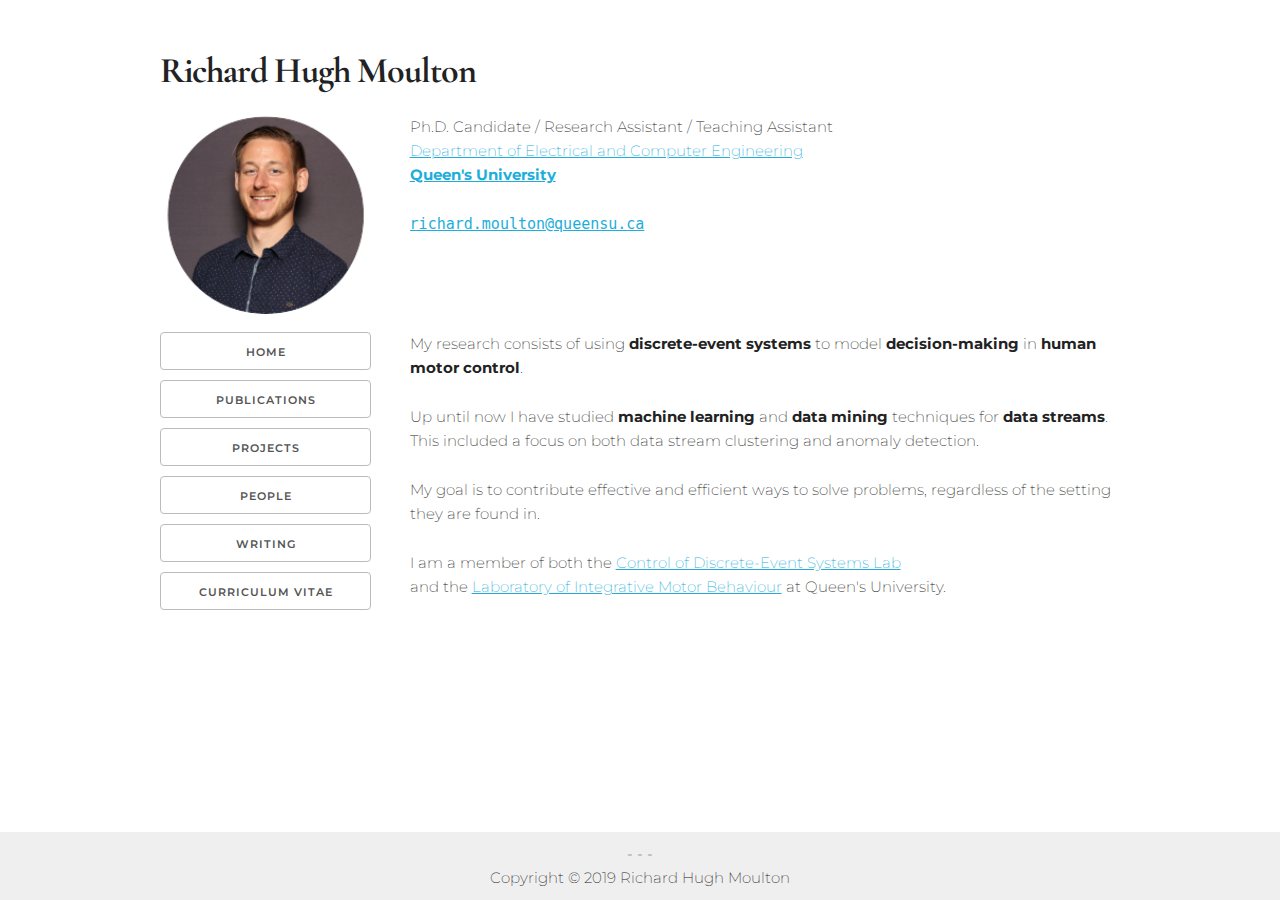
==== index.html @ 9389ed81 "Initial website commit." ====
<!DOCTYPE html>
<html lang="en">
<head>

  <!-- Basic Page Needs
  –––––––––––––––––––––––––––––––––––––––––––––––––– -->
  <meta charset="utf-8">
  <title>Richard Hugh Moulton</title>
  <meta name="description" content="Website of Richard Hugh Moulton, Ph.D. Candidate at Queen's University">
  <meta name="author" content="Richard Hugh Moulton">

  <!-- Mobile Specific Metas
  –––––––––––––––––––––––––––––––––––––––––––––––––– -->
  <meta name="viewport" content="width=device-width, initial-scale=1">

  <!-- FONT
  –––––––––––––––––––––––––––––––––––––––––––––––––– -->
  <link href='https://fonts.googleapis.com/css?family=Cormorant+Garamond|Montserrat' rel="stylesheet" type="text/css">

  <!-- CSS
  –––––––––––––––––––––––––––––––––––––––––––––––––– -->
  <link rel="stylesheet" href="css/normalize.css">
  <link rel="stylesheet" href="css/skeleton.css">

  <!-- Favicon
  –––––––––––––––––––––––––––––––––––––––––––––––––– -->
  <link rel="icon" href="images/favicon16.png" type="image/png" sizes="16x16"/>
  <link rel="icon" href="images/favicon128.png" type="image/png" sizes="128x128"/>
 <!-- Icons
  -------------------------------------------------- -->
   <link rel="stylesheet" href="https://use.fontawesome.com/releases/v5.7.2/css/all.css" integrity="sha384-fnmOCqbTlWIlj8LyTjo7mOUStjsKC4pOpQbqyi7RrhN7udi9RwhKkMHpvLbHG9Sr" crossorigin="anonymous">
</head>
<body>

  <!-- Primary Page Layout
  –––––––––––––––––––––––––––––––––––––––––––––––––– -->
  <div class="container">
    <div class="row" style="margin-top: 5%">
      <h3>Richard Hugh Moulton</h3>
    </div>
    <div class="row">
      <div class="three columns">
      <img src="images/profilePicture.png" class="u-full-width" style="margin-bottom:5%" alt="Richard Hugh Moulton" />
      </div>
      <div class="nine columns">
      <p>
        <span itemprop="jobTitle">Ph.D. Candidate / Research Assistant / Teaching Assistant</span><br>
        <a href="https://www.ece.queensu.ca/index.html">Department of Electrical and Computer Engineering</a><br>
        <a href="https://www.queensu.ca/"><span itemprop="affiliation"><strong>Queen's University</strong></span></a><br>
      </p>
      <!--<p>
        <span itemprop="jobTitle">Member</span><br>
        <a href="https://www.ece.queensu.ca/people/K-Rudie/qdes.html">Control of Discrete-Event Systems Lab</a><br />
      </p>
      <p>
        <span itemprop="jobTitle">Member</span><br>
        <a href="https://www.queensu.ca/limb/home">Laboratory of Integrative Motor Behaviour</a><br />
        </p>-->
        <p>
        <pre><a href="mailto:richard.moulton@queensu.ca">richard.moulton@queensu.ca</a></pre>
      </p>
      </div>
    </div>
    <div class="row">
      <div class="three columns">
        <a class="button u-full-width" href="index.html">Home</a>
        <a class="button u-full-width" href="publications.html">Publications</a>
	<a class="button u-full-width" href="projects.html">Projects</a>
       	<a class="button u-full-width" href="people.html">People</a>
        <a class="button u-full-width" href="writing.html">Writing</a>
        <a class="button u-full-width" href="richard_moulton_cv.pdf">Curriculum Vitae</a>
        </div>
    <div class="nine columns"> 
        <p>
          My research consists of using <strong>discrete-event systems</strong> to model <strong>decision-making</strong> in <strong>human motor control</strong>.
        </p>
      <p>
Up until now I have studied <strong>machine learning</strong> and <strong>data mining</strong> techniques for <strong>data streams</strong>. This included a focus on both data stream clustering and anomaly detection.
        </p>
        <p>
        My goal is to contribute effective and efficient ways to solve problems, regardless of the setting they are found in.
        </p>
        <p>
        I am a member of both the <a href="https://www.ece.queensu.ca/people/K-Rudie/qdes.html">Control of Discrete-Event Systems Lab</a><br>
        and the <a href="https://www.queensu.ca/limb/home">Laboratory of Integrative Motor Behaviour</a> at Queen's University.
        </p>
      </div>
    </div>
<div class="footer">
<a href="mailto:richard.moulton@queensu.ca"><i class="far fa-envelope"></i></a> - <a href="https://twitter.com/rhmoulton"><i class="fab fa-twitter"></i></a> - <a href="https://github.com/richard-moulton"><i class="fab fa-github"></i></a> - <a href="https://www.linkedin.com/in/richard-moulton/"><i class="fab fa-linkedin-in"></i></a>
<br /> Copyright &copy; 2019 Richard Hugh Moulton
    </div>
<!-- End Document
  –––––––––––––––––––––––––––––––––––––––––––––––––– -->
</body>
</html>
---- css/skeleton.css ----
/*
* Skeleton V2.0.4
* Copyright 2014, Dave Gamache
* www.getskeleton.com
* Free to use under the MIT license.
* http://www.opensource.org/licenses/mit-license.php
* 12/29/2014
*/


/* Table of contents
––––––––––––––––––––––––––––––––––––––––––––––––––
- Grid
- Base Styles
- Typography
- Links
- Buttons
- Forms
- Lists
- Code
- Tables
- Spacing
- Utilities
- Clearing
- Media Queries
*/


/* Grid
–––––––––––––––––––––––––––––––––––––––––––––––––– */
.container {
  position: relative;
  width: 100%;
  max-width: 960px;
  margin: 0 auto;
  padding: 0 20px;
  box-sizing: border-box; }
.column,
.columns {
  width: 100%;
  float: left;
  box-sizing: border-box; }

/* For devices larger than 400px */
@media (min-width: 400px) {
  .container {
    width: 85%;
    padding: 0; }
}

/* For devices larger than 550px */
@media (min-width: 550px) {
  .container {
    width: 80%; }
  .column,
  .columns {
    margin-left: 4%; }
  .column:first-child,
  .columns:first-child {
    margin-left: 0; }

  .one.column,
  .one.columns                    { width: 4.66666666667%; }
  .two.columns                    { width: 13.3333333333%; }
  .three.columns                  { width: 22%;            }
  .four.columns                   { width: 30.6666666667%; }
  .five.columns                   { width: 39.3333333333%; }
  .six.columns                    { width: 48%;            }
  .seven.columns                  { width: 56.6666666667%; }
  .eight.columns                  { width: 65.3333333333%; }
  .nine.columns                   { width: 74.0%;          }
  .ten.columns                    { width: 82.6666666667%; }
  .eleven.columns                 { width: 91.3333333333%; }
  .twelve.columns                 { width: 100%; margin-left: 0; }

  .one-third.column               { width: 30.6666666667%; }
  .two-thirds.column              { width: 65.3333333333%; }

  .one-half.column                { width: 48%; }

  /* Offsets */
  .offset-by-one.column,
  .offset-by-one.columns          { margin-left: 8.66666666667%; }
  .offset-by-two.column,
  .offset-by-two.columns          { margin-left: 17.3333333333%; }
  .offset-by-three.column,
  .offset-by-three.columns        { margin-left: 26%;            }
  .offset-by-four.column,
  .offset-by-four.columns         { margin-left: 34.6666666667%; }
  .offset-by-five.column,
  .offset-by-five.columns         { margin-left: 43.3333333333%; }
  .offset-by-six.column,
  .offset-by-six.columns          { margin-left: 52%;            }
  .offset-by-seven.column,
  .offset-by-seven.columns        { margin-left: 60.6666666667%; }
  .offset-by-eight.column,
  .offset-by-eight.columns        { margin-left: 69.3333333333%; }
  .offset-by-nine.column,
  .offset-by-nine.columns         { margin-left: 78.0%;          }
  .offset-by-ten.column,
  .offset-by-ten.columns          { margin-left: 86.6666666667%; }
  .offset-by-eleven.column,
  .offset-by-eleven.columns       { margin-left: 95.3333333333%; }

  .offset-by-one-third.column,
  .offset-by-one-third.columns    { margin-left: 34.6666666667%; }
  .offset-by-two-thirds.column,
  .offset-by-two-thirds.columns   { margin-left: 69.3333333333%; }

  .offset-by-one-half.column,
  .offset-by-one-half.columns     { margin-left: 52%; }

}


/* Base Styles
–––––––––––––––––––––––––––––––––––––––––––––––––– */
/* NOTE
html is set to 62.5% so that all the REM measurements throughout Skeleton
are based on 10px sizing. So basically 1.5rem = 15px :) */
html {
  font-size: 62.5%; }
h1,h2,h3,h4,h5{
  font-family: 'Cormorant Garamond', serif;
  }
h6 {
  font-family: 'Montserrat', sans-serif;
}
body {
  font-size: 1.5em; /* currently ems cause chrome bug misinterpreting rems on body element */
  line-height: 1.6;
  font-weight: 200;
  font-family: 'Montserrat', sans-serif;
  color: #222; }


/* FOOTER STYLES
-------------------------------------------------- */
.footer {
  position: fixed;
  right: 0;
  bottom: 0;
  left: 0;
  padding: 1rem;
  background-color: #efefef;
  text-align: center;
}


/* Typography
–––––––––––––––––––––––––––––––––––––––––––––––––– */
h1, h2, h3{
  margin-top: 0;
  margin-bottom: 2rem;
  font-weight: 700; }
h4, h5 {
  margin-top: 0;
  margin-bottom: 0;
  font-weight: 500; }
h6 {
  margin-top: 0;
  margin-bottom: 2rem;
  font-weight: 500;}
h1 { font-size: 4.0rem; line-height: 1.2;  letter-spacing: -.1rem;}
h2 { font-size: 3.6rem; line-height: 1.25; letter-spacing: -.1rem; }
h3 { font-size: 3.0rem; line-height: 1.3;  letter-spacing: -.1rem; }
h4 { font-size: 2.4rem; line-height: 1.35; letter-spacing: -.08rem; }
h5 { font-size: 1.8rem; line-height: 1.5;  letter-spacing: -.05rem; }
h6 { font-size: 1.5rem; line-height: 1.6;  letter-spacing: 0; font-style: italic; text-align:right;}

/* Larger than phablet */
@media (min-width: 550px) {
  h1 { font-size: 5.0rem; }
  h2 { font-size: 4.2rem; }
  h3 { font-size: 3.6rem; }
  h4 { font-size: 3.0rem; }
  h5 { font-size: 2.4rem; }
  h6 { font-size: 1.5rem; }
}

p {
  margin-top: 0; }

/* Links
–––––––––––––––––––––––––––––––––––––––––––––––––– */
a {
  color: #1EAEDB; }
a:hover {
  color: #0FA0CE; }


/* Buttons
–––––––––––––––––––––––––––––––––––––––––––––––––– */
.button,
button,
input[type="submit"],
input[type="reset"],
input[type="button"] {
  display: inline-block;
  height: 38px;
  padding: 0 30px;
  color: #555;
  text-align: center;
  font-size: 11px;
  font-weight: 600;
  line-height: 38px;
  letter-spacing: .1rem;
  text-transform: uppercase;
  text-decoration: none;
  white-space: nowrap;
  background-color: transparent;
  border-radius: 4px;
  border: 1px solid #bbb;
  cursor: pointer;
  box-sizing: border-box; }
.button:hover,
button:hover,
input[type="submit"]:hover,
input[type="reset"]:hover,
input[type="button"]:hover,
.button:focus,
button:focus,
input[type="submit"]:focus,
input[type="reset"]:focus,
input[type="button"]:focus {
  color: #333;
  border-color: #888;
  outline: 0; }
.button.button-primary,
button.button-primary,
input[type="submit"].button-primary,
input[type="reset"].button-primary,
input[type="button"].button-primary {
  color: #FFF;
  background-color: #33C3F0;
  border-color: #33C3F0; }
.button.button-primary:hover,
button.button-primary:hover,
input[type="submit"].button-primary:hover,
input[type="reset"].button-primary:hover,
input[type="button"].button-primary:hover,
.button.button-primary:focus,
button.button-primary:focus,
input[type="submit"].button-primary:focus,
input[type="reset"].button-primary:focus,
input[type="button"].button-primary:focus {
  color: #FFF;
  background-color: #1EAEDB;
  border-color: #1EAEDB; }
.button.button-inline,
button.button-inline,
input[type="submit"].button-inline,
input[type="reset"].button-inline,
input[type="button"].button-inline {
  padding: 0 10px;
  height: 18px;
  line-height: 18px; }

/* Forms
–––––––––––––––––––––––––––––––––––––––––––––––––– */
input[type="email"],
input[type="number"],
input[type="search"],
input[type="text"],
input[type="tel"],
input[type="url"],
input[type="password"],
textarea,
select {
  height: 38px;
  padding: 6px 10px; /* The 6px vertically centers text on FF, ignored by Webkit */
  background-color: #fff;
  border: 1px solid #D1D1D1;
  border-radius: 4px;
  box-shadow: none;
  box-sizing: border-box; }
/* Removes awkward default styles on some inputs for iOS */
input[type="email"],
input[type="number"],
input[type="search"],
input[type="text"],
input[type="tel"],
input[type="url"],
input[type="password"],
textarea {
  -webkit-appearance: none;
     -moz-appearance: none;
          appearance: none; }
textarea {
  min-height: 65px;
  padding-top: 6px;
  padding-bottom: 6px; }
input[type="email"]:focus,
input[type="number"]:focus,
input[type="search"]:focus,
input[type="text"]:focus,
input[type="tel"]:focus,
input[type="url"]:focus,
input[type="password"]:focus,
textarea:focus,
select:focus {
  border: 1px solid #33C3F0;
  outline: 0; }
label,
legend {
  display: block;
  margin-bottom: .5rem;
  font-weight: 600; }
fieldset {
  padding: 0;
  border-width: 0; }
input[type="checkbox"],
input[type="radio"] {
  display: inline; }
label > .label-body {
  display: inline-block;
  margin-left: .5rem;
  font-weight: normal; }


/* Lists
–––––––––––––––––––––––––––––––––––––––––––––––––– */
ul {
  list-style: circle inside; }
ol {
  list-style: decimal inside; }
ol, ul {
  padding-left: 0;
  margin-top: 0; }
ul ul,
ul ol,
ol ol,
ol ul {
  margin: 1.5rem 0 1.5rem 3rem;
  font-size: 90%; }
li {
  margin-bottom: 1rem; }


/* Code
–––––––––––––––––––––––––––––––––––––––––––––––––– */
code {
  padding: .2rem .5rem;
  margin: 0 .2rem;
  font-size: 90%;
  white-space: nowrap;
  background: #F1F1F1;
  border: 1px solid #E1E1E1;
  border-radius: 4px; }
pre > code {
  display: block;
  padding: 1rem 1.5rem;
  white-space: pre; }


/* Tables
–––––––––––––––––––––––––––––––––––––––––––––––––– */
th,
td {
  padding: 12px 15px;
  text-align: left;
  border-bottom: 1px solid #E1E1E1; }
th:first-child,
td:first-child {
  padding-left: 0; }
th:last-child,
td:last-child {
  padding-right: 0; }


/* Spacing
–––––––––––––––––––––––––––––––––––––––––––––––––– */
button,
.button {
  margin-bottom: 1rem; }
input,
textarea,
select,
fieldset {
  margin-bottom: 1.5rem; }
pre,
blockquote,
dl,
figure,
table,
p,
ul,
ol,
form {
  margin-bottom: 2.5rem; }


/* Utilities
–––––––––––––––––––––––––––––––––––––––––––––––––– */
.u-full-width {
  width: 100%;
  box-sizing: border-box; }
.u-threequarter-width {
  width: 75%;
  box-sizing: border-box; }
.u-half-width {
  width: 50%;
  box-sizing: border-box; }
.u-max-full-width {
  max-width: 100%;
  box-sizing: border-box; }
.u-pull-right {
  float: right; }
.u-pull-left {
  float: left; }


/* Misc
–––––––––––––––––––––––––––––––––––––––––––––––––– */
hr {
  margin-top: 3rem;
  margin-bottom: 3.5rem;
  border-width: 0;
  border-top: 1px solid #E1E1E1; }


/* Clearing
–––––––––––––––––––––––––––––––––––––––––––––––––– */

/* Self Clearing Goodness */
.container:after,
.row:after,
.u-cf {
  content: "";
  display: table;
  clear: both; }


/* Media Queries
–––––––––––––––––––––––––––––––––––––––––––––––––– */
/*
Note: The best way to structure the use of media queries is to create the queries
near the relevant code. For example, if you wanted to change the styles for buttons
on small devices, paste the mobile query code up in the buttons section and style it
there.
*/


/* Larger than mobile */
@media (min-width: 400px) {}

/* Larger than phablet (also point when grid becomes active) */
@media (min-width: 550px) {}

/* Larger than tablet */
@media (min-width: 750px) {}

/* Larger than desktop */
@media (min-width: 1000px) {}

/* Larger than Desktop HD */
@media (min-width: 1200px) {}
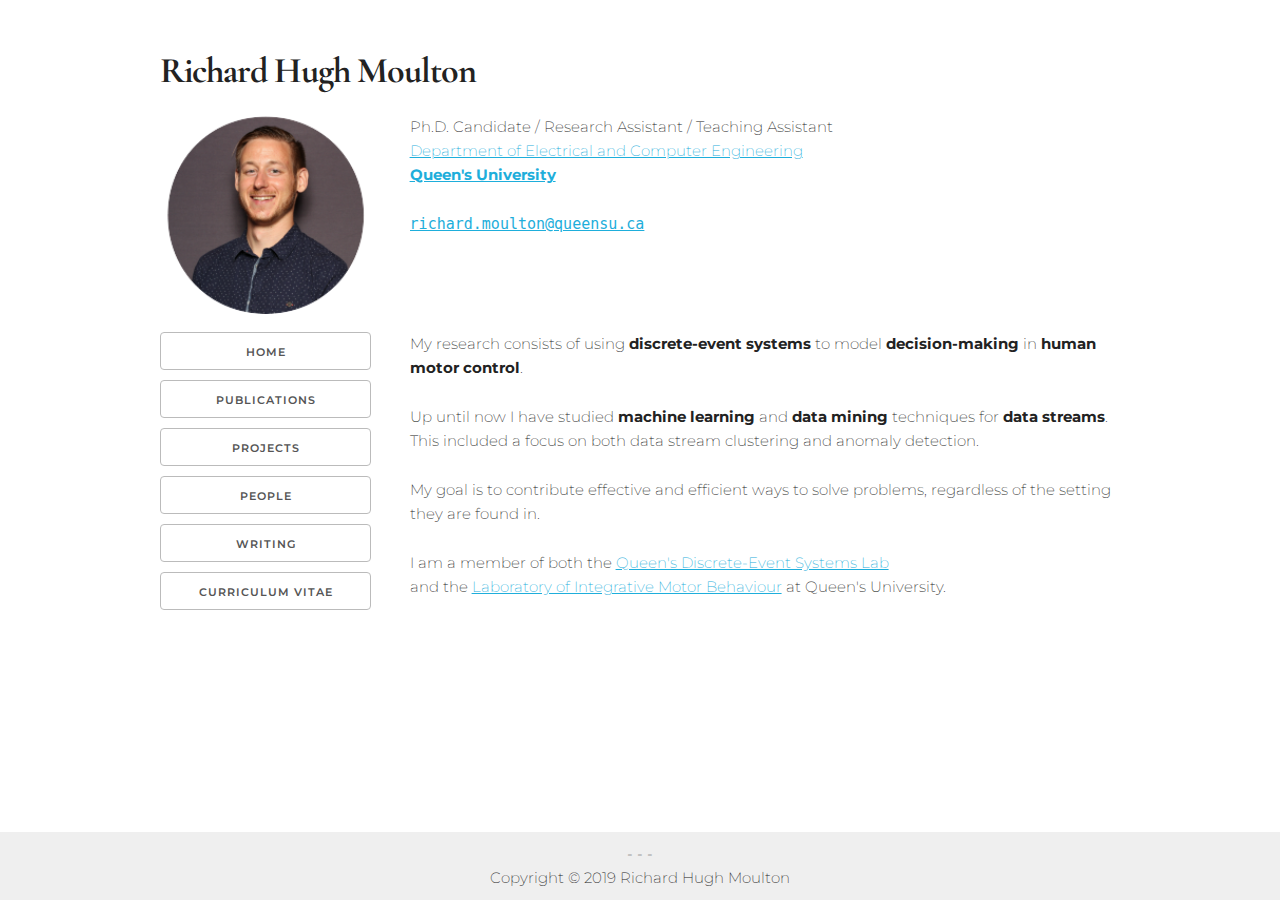
==== commit 6664a8a9: "Same again." ====
--- a/index.html
+++ b/index.html
@@ -50,7 +50,7 @@
       </p>
       <!--<p>
         <span itemprop="jobTitle">Member</span><br>
-        <a href="https://www.ece.queensu.ca/people/K-Rudie/qdes.html">Control of Discrete-Event Systems Lab</a><br />
+        <a href="https://www.ece.queensu.ca/people/K-Rudie/qdes.html">Queen's Discrete-Event Systems Lab</a><br />
       </p>
       <p>
         <span itemprop="jobTitle">Member</span><br>
@@ -81,7 +81,7 @@
         My goal is to contribute effective and efficient ways to solve problems, regardless of the setting they are found in.
         </p>
         <p>
-        I am a member of both the <a href="https://www.ece.queensu.ca/people/K-Rudie/qdes.html">Control of Discrete-Event Systems Lab</a><br>
+        I am a member of both the <a href="https://www.ece.queensu.ca/people/K-Rudie/qdes.html">Queen's Discrete-Event Systems Lab</a><br>
         and the <a href="https://www.queensu.ca/limb/home">Laboratory of Integrative Motor Behaviour</a> at Queen's University.
         </p>
       </div>
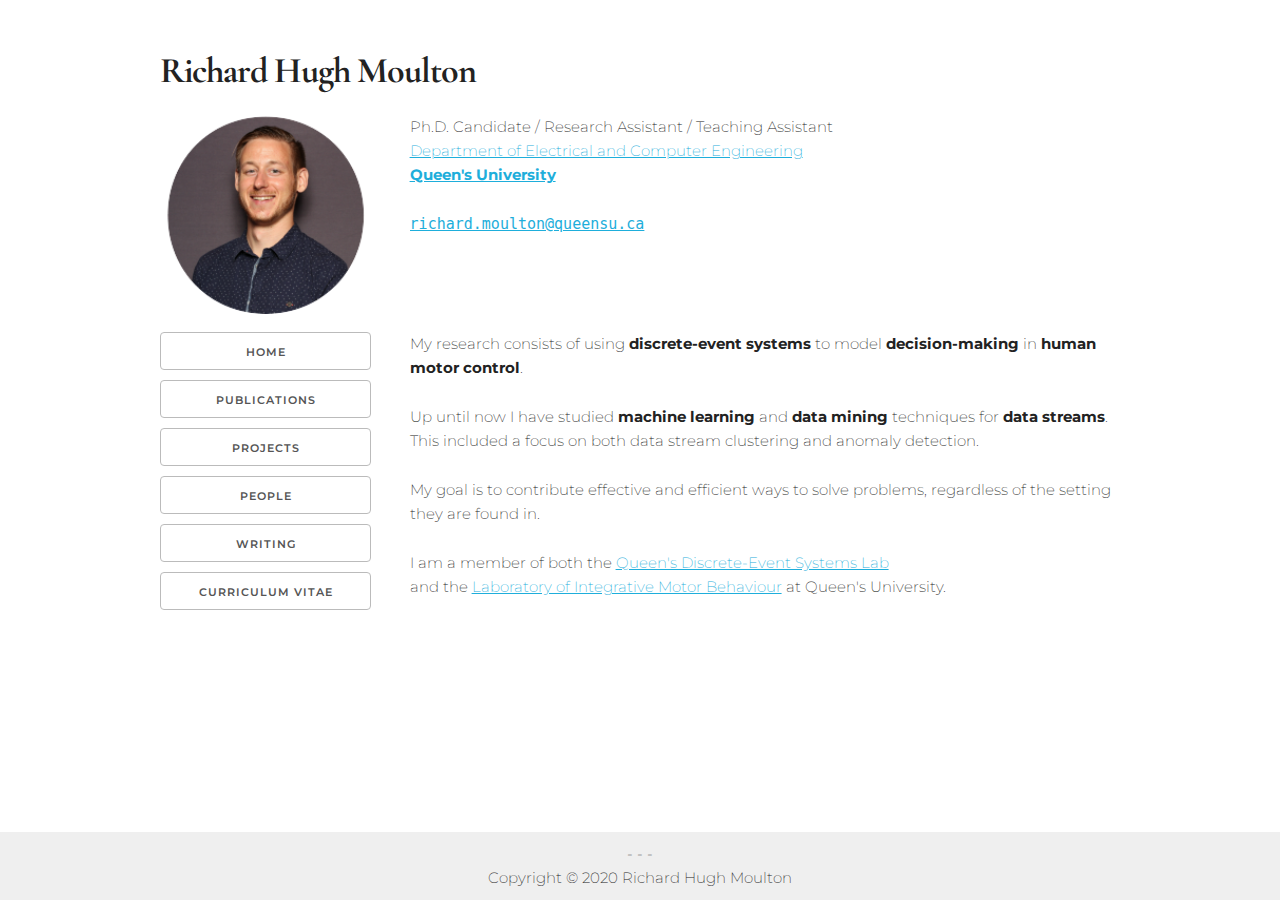
==== commit bd07bfb9: "New CV; updated copyright year." ====
--- a/index.html
+++ b/index.html
@@ -88,7 +88,7 @@
     </div>
 <div class="footer">
 <a href="mailto:richard.moulton@queensu.ca"><i class="far fa-envelope"></i></a> - <a href="https://twitter.com/rhmoulton"><i class="fab fa-twitter"></i></a> - <a href="https://github.com/richard-moulton"><i class="fab fa-github"></i></a> - <a href="https://www.linkedin.com/in/richard-moulton/"><i class="fab fa-linkedin-in"></i></a>
-<br /> Copyright &copy; 2019 Richard Hugh Moulton
+<br /> Copyright &copy; 2020 Richard Hugh Moulton
     </div>
 <!-- End Document
   –––––––––––––––––––––––––––––––––––––––––––––––––– -->
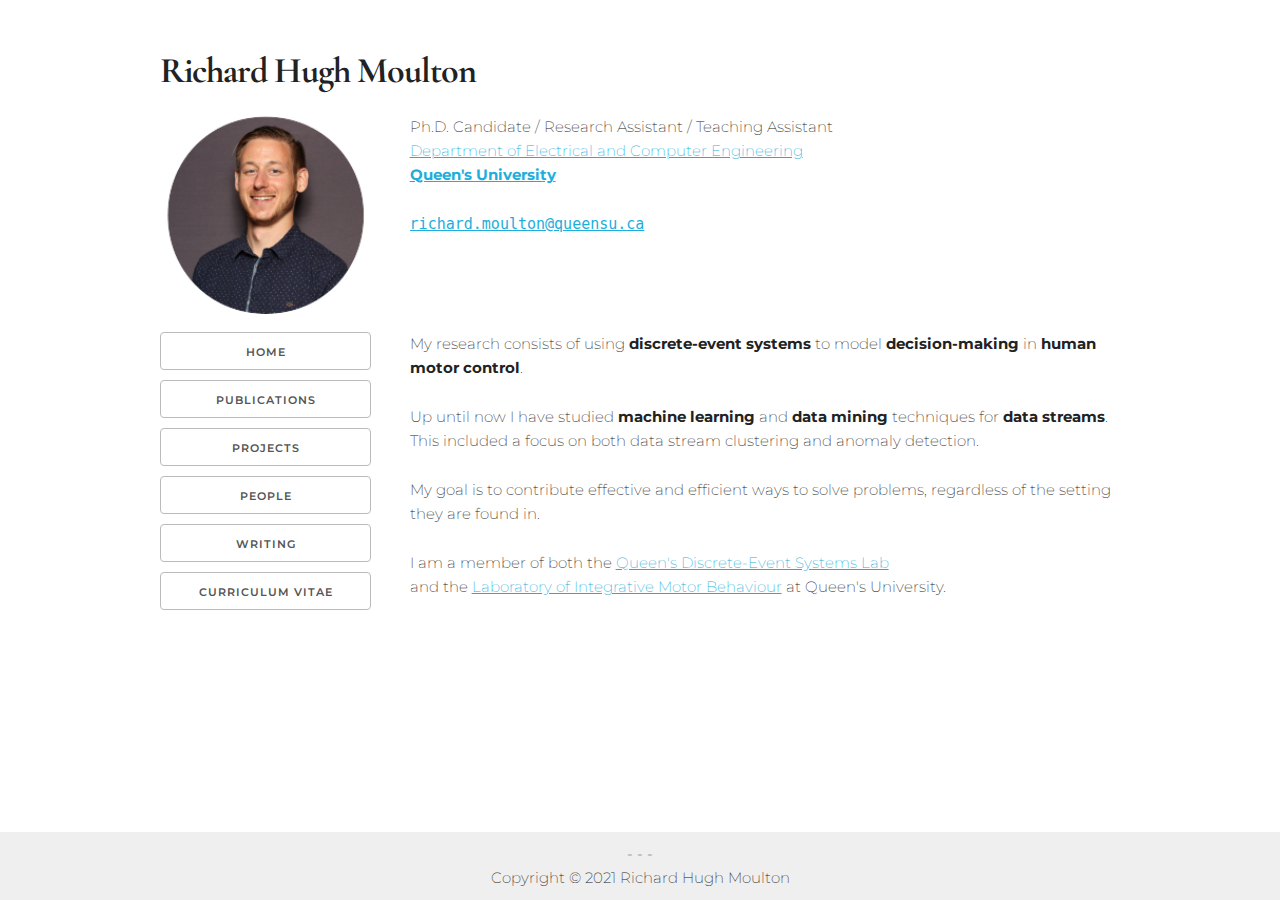
==== commit 9e78699f: "Update copyright year to 2021." ====
--- a/index.html
+++ b/index.html
@@ -88,7 +88,7 @@
     </div>
 <div class="footer">
 <a href="mailto:richard.moulton@queensu.ca"><i class="far fa-envelope"></i></a> - <a href="https://twitter.com/rhmoulton"><i class="fab fa-twitter"></i></a> - <a href="https://github.com/richard-moulton"><i class="fab fa-github"></i></a> - <a href="https://www.linkedin.com/in/richard-moulton/"><i class="fab fa-linkedin-in"></i></a>
-<br /> Copyright &copy; 2020 Richard Hugh Moulton
+<br /> Copyright &copy; 2021 Richard Hugh Moulton
     </div>
 <!-- End Document
   –––––––––––––––––––––––––––––––––––––––––––––––––– -->
